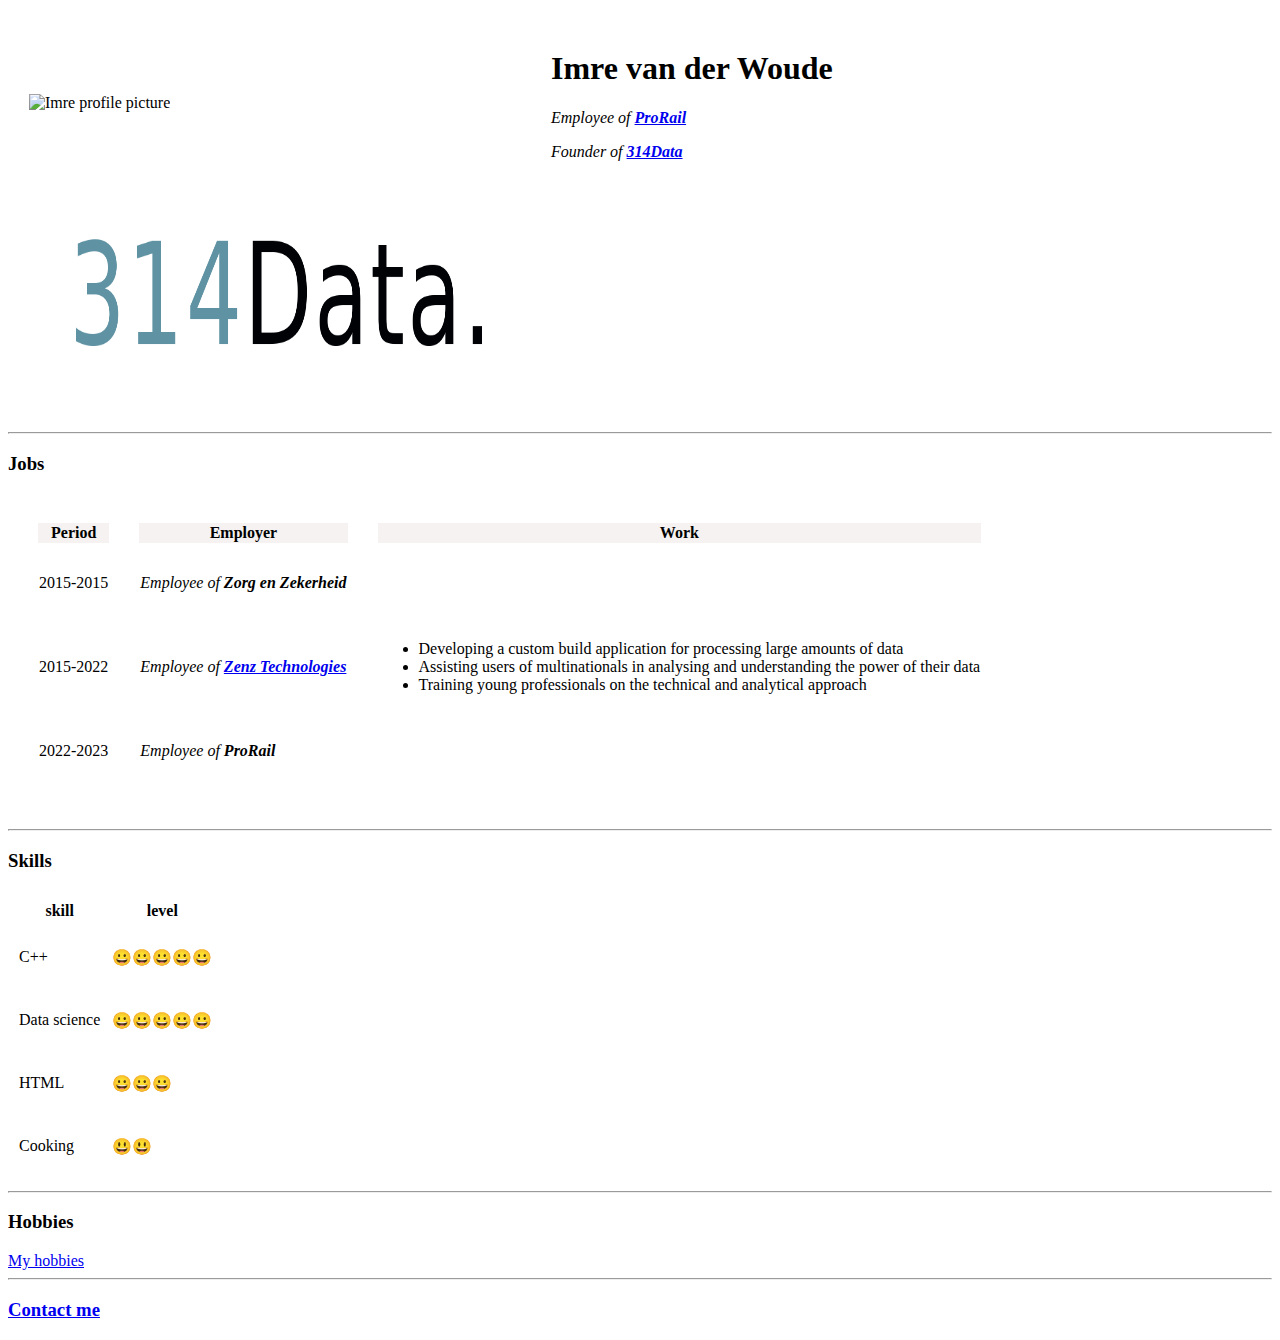
==== index.html @ df03afb8 "Initial upload to github" ====
<!DOCTYPE html>
<html lang="en">

<head>
  <meta charset="UTF-8">
  <title>My digital curriculum vitae</title>
</head>

<body>

  <table cellspacing="20">
    <tr>
      <td>
        <img
          src="https://media.licdn.com/dms/image/C4D03AQEI3rS5csCZfw/profile-displayphoto-shrink_200_200/0/1599315547727?e=1678924800&v=beta&t=Ds_F_ZWyagG3txRG2h_evSRwzPW-kg0VcULIXpIcyq0"
          alt="Imre profile picture">

      <td>
        <h1> Imre van der Woude</h1>
        <p> <em>Employee of <strong><a href="https://www.prorail.nl/">ProRail</a></strong></em></p>
        <p> <em>Founder of <strong><a href="https://www.314data.nl">314Data</a></strong></em></p>
      </td>

    </tr>
    <td><img src="314data picture.png" alt="314data logo" style="width:500px;height:200px;"></td>
    </tr>
  </table>

  <hr>
  <h3> Jobs </h3>

  <table cellspacing="30">

    <thead>
      <tr style="background-color: hsla(15, 17%, 91%, 0.521)">
        <th>Period</th>
        <th>Employer</th>
        <th>Work</th>
      </tr>
    </thead>

    <tbody>
      <tr>
        <p>
          <td> 2015-2015 </td>
          <td> <em>Employee of <strong>Zorg en Zekerheid</strong></em></td>
        </p>
      </tr>
      <tr>
        <p>
          <td>2015-2022 </td>
          <td>
            <em>Employee of <strong><a href="https://www.zenztech.com/">Zenz Technologies</a></strong></em>
          </td>
          <td>
            <ul>
              <li>Developing a custom build application for processing large amounts of data </li>
              <li>Assisting users of multinationals in analysing and understanding the power of their data</li>
              <li>Training young professionals on the technical and analytical approach</li>
            </ul>
          </td>
        </p>
      </tr>
      <tr>
        <p>
          <td>2022-2023 </td>
          <td><em>Employee of <strong>ProRail</strong></em></td>
        </p>
      </tr>
    </tbody>

    <tfoot>
      <tr>
        <tf< /tf>
      </tr>
    </tfoot>

  </table>

  <hr>
  <h3> Skills </h3>
  <table cellspacing = "10">
    <thead>
      <tr>
        <th> skill</th>
        <th> level</th>
      </tr>
    </thead>

    <tbody>
      <tr>
        <td>C++</td>
        <td>
          <p>&#128512;&#128512;&#128512;&#128512;&#128512;</p>
        </td>
      </tr>
      <tr>
        <td>Data science</td>
        <td>
          <p>&#128512;&#128512;&#128512;&#128512;&#128512;</p>
        </td>
      </tr>
      <tr>
        <td>HTML</td>
        <td><p>&#128512;&#128512;&#128512;</p></td>
      </tr>
      <tr>
        <td>Cooking</td>
        <td><p>😃😃</p></td>
      </tr>
    </tbody>
  </table>

  <hr>
  <h3> Hobbies </h3>
  <a href="Hobbies.html"> My hobbies </a>

  <hr>
  <a href="Contactme.html"> <h3> Contact me </h3> </a>

</body>

</html>
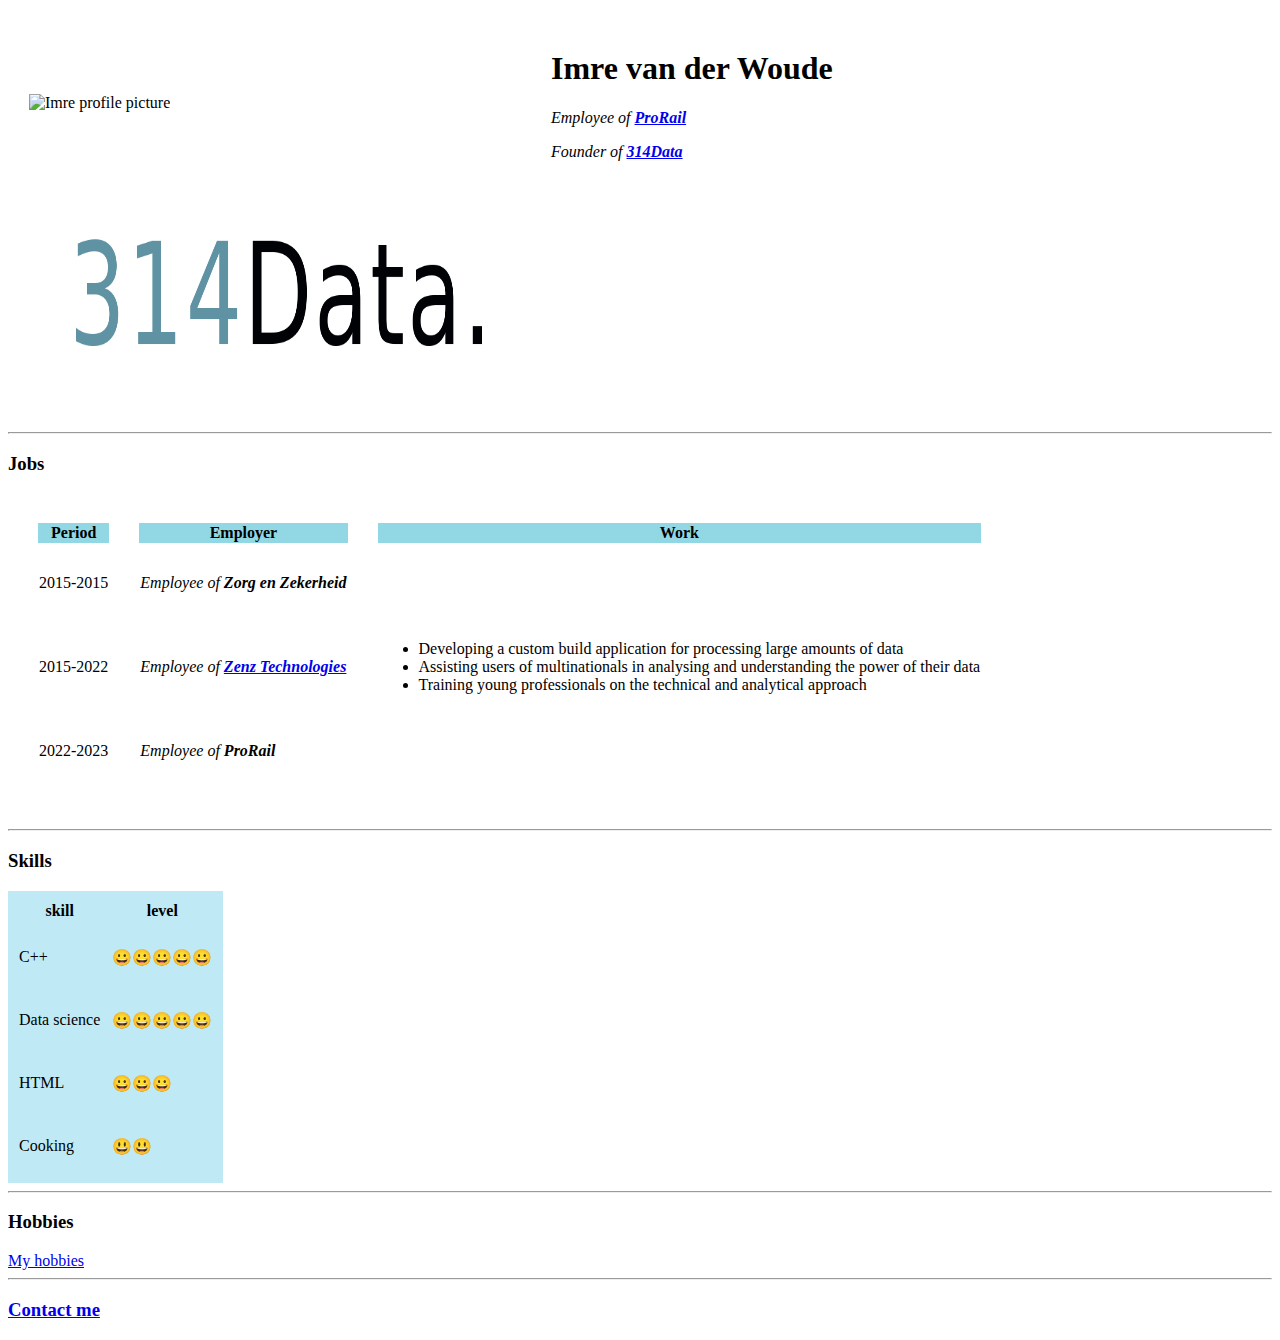
==== commit c5f1854f: "Add files via upload" ====
--- a/index.html
+++ b/index.html
@@ -4,6 +4,7 @@
 <head>
   <meta charset="UTF-8">
   <title>My digital curriculum vitae</title>
+  <link rel="stylesheet" href = "css/styles.css">
 </head>
 
 <body>
@@ -29,10 +30,10 @@
   <hr>
   <h3> Jobs </h3>
 
-  <table cellspacing="30">
+  <table cellspacing="30;">
 
     <thead>
-      <tr style="background-color: hsla(15, 17%, 91%, 0.521)">
+      <tr style="background-color: #91D8E4;">
         <th>Period</th>
         <th>Employer</th>
         <th>Work</th>
@@ -79,7 +80,7 @@
 
   <hr>
   <h3> Skills </h3>
-  <table cellspacing = "10">
+  <table cellspacing = "10" style="background-color: #BFEAF5;">
     <thead>
       <tr>
         <th> skill</th>
